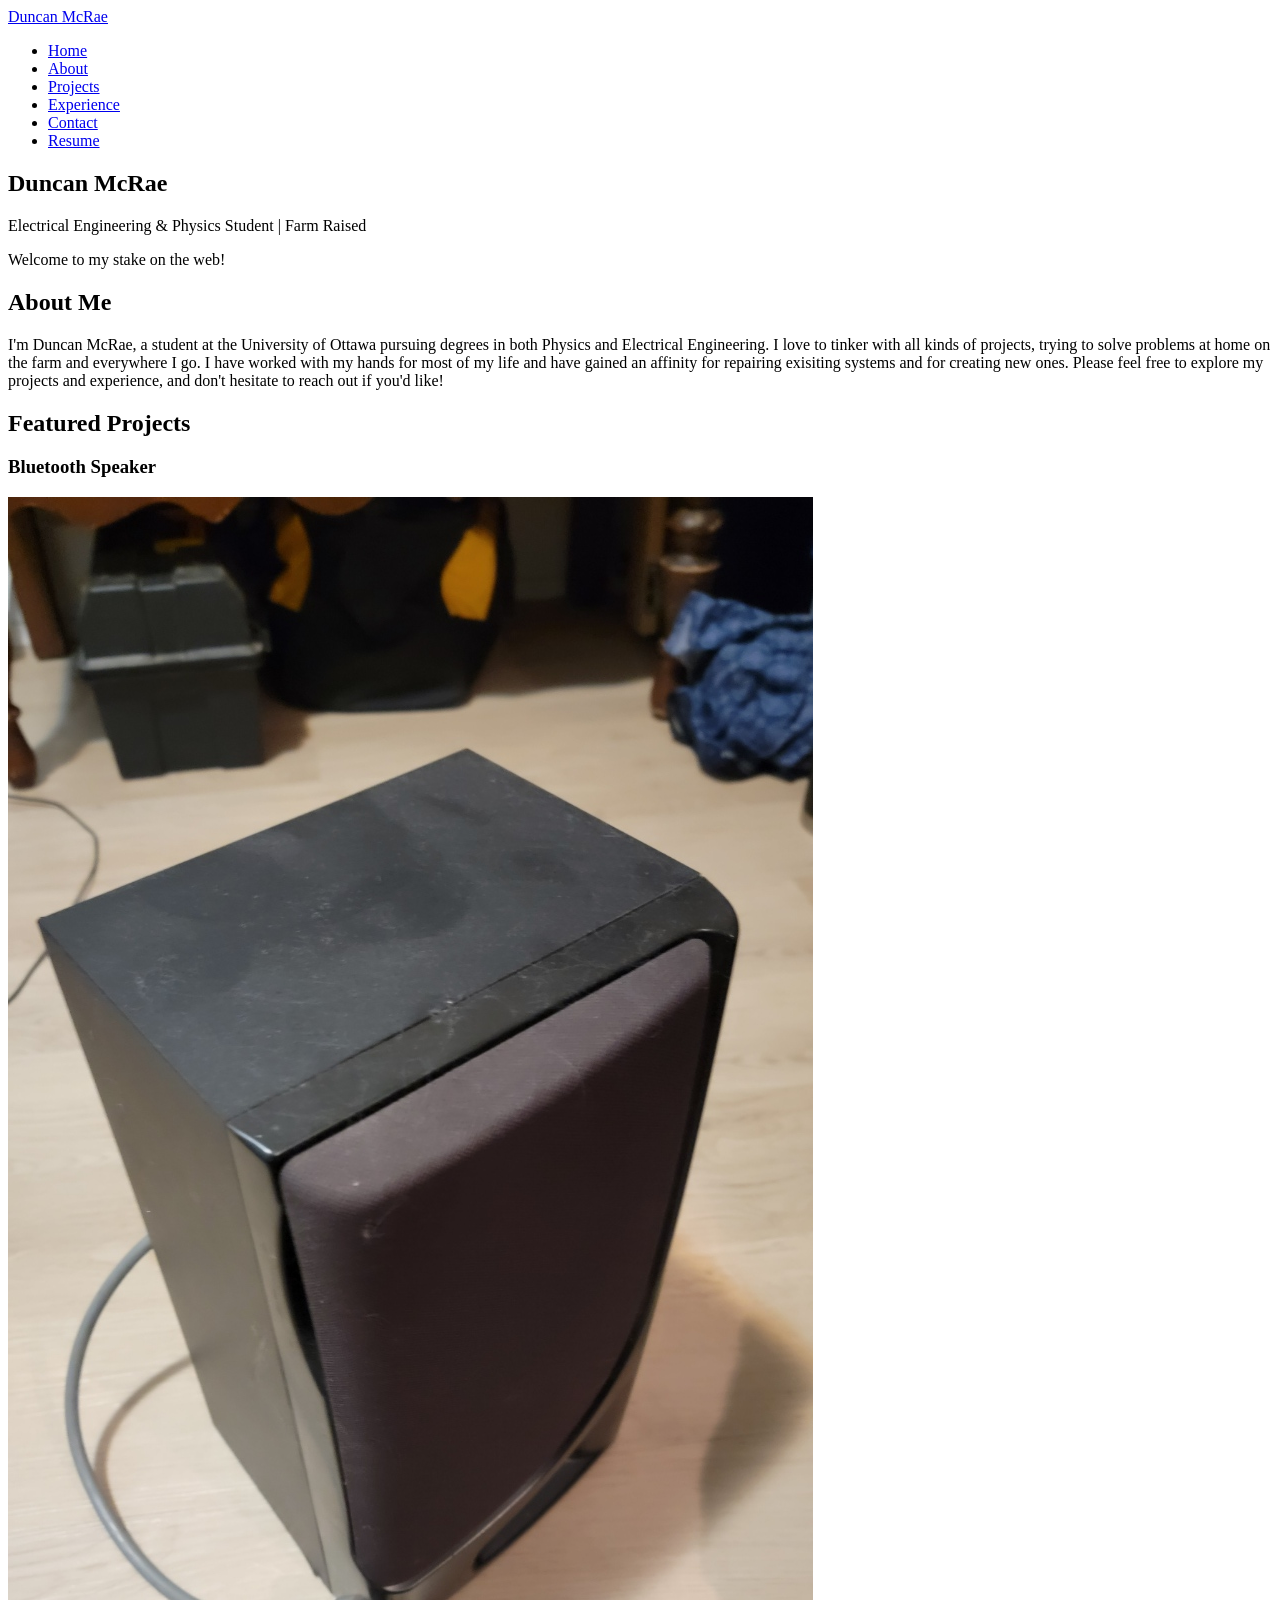
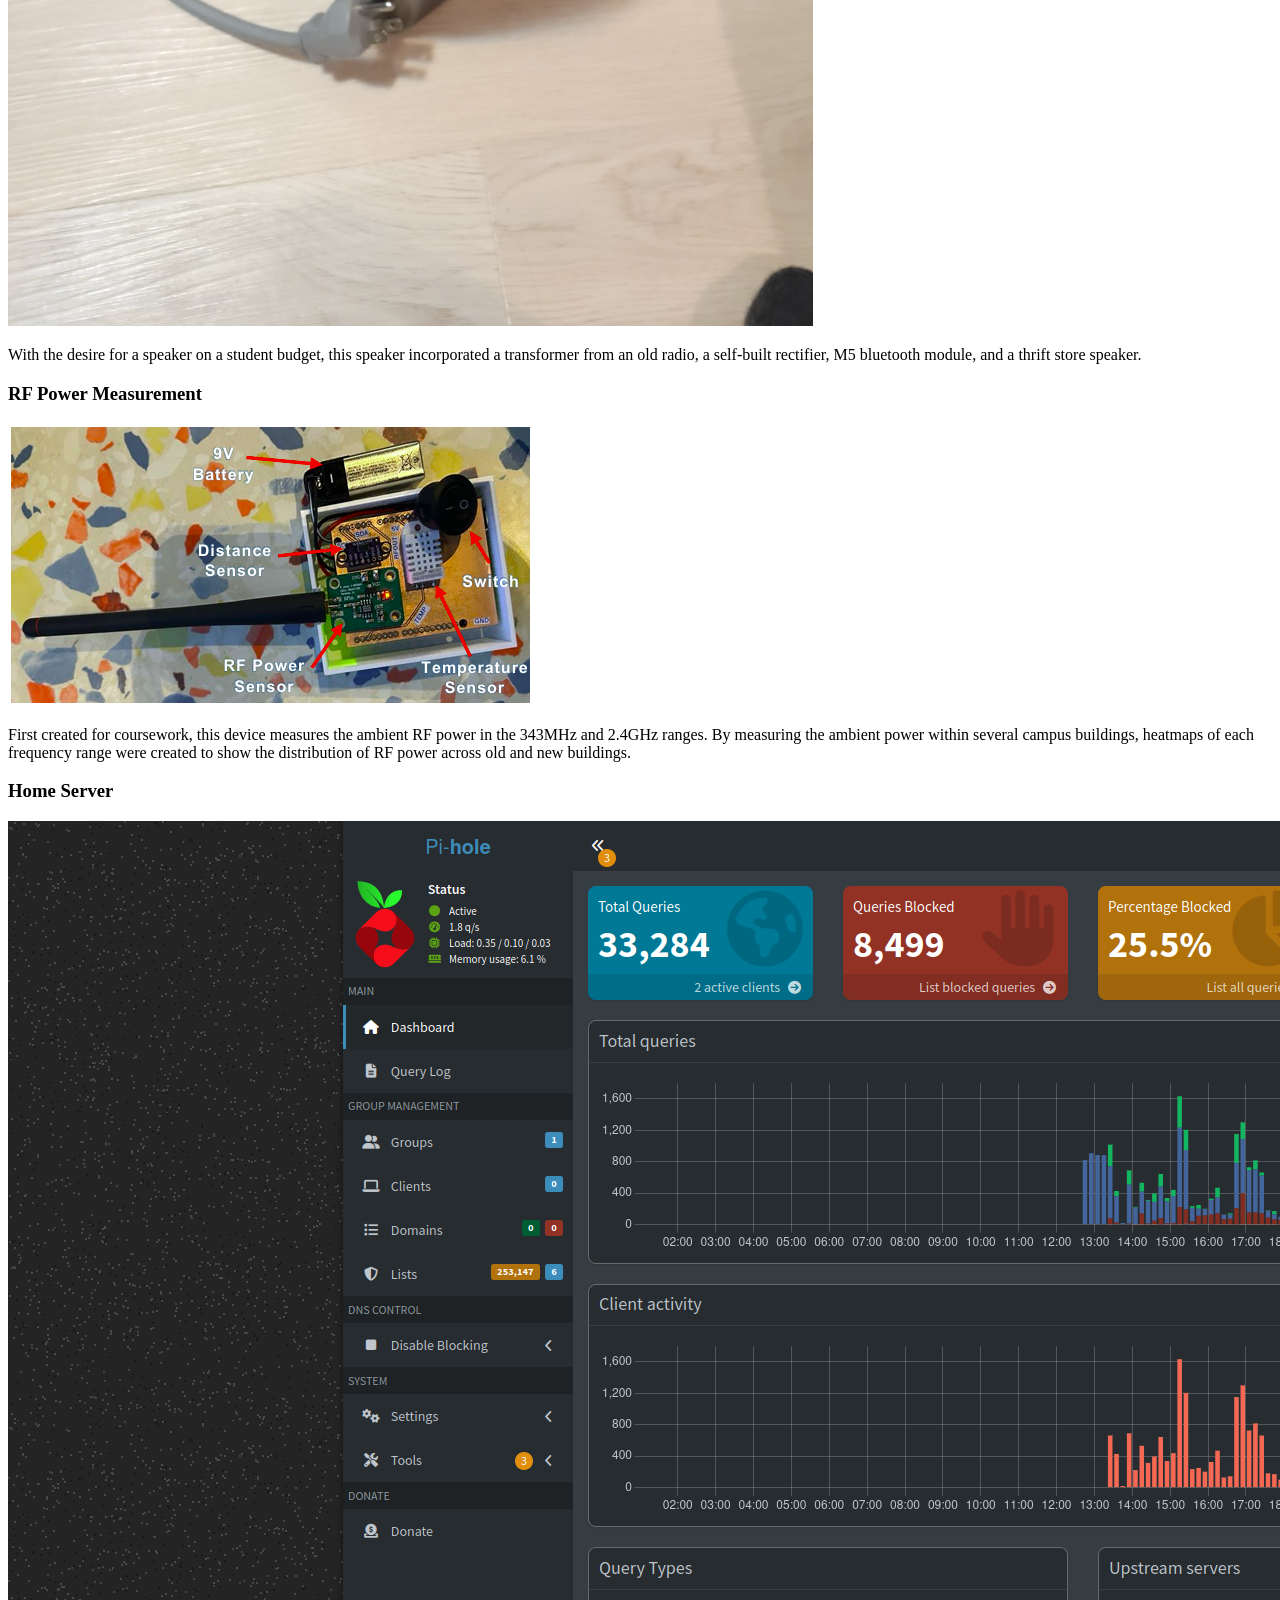
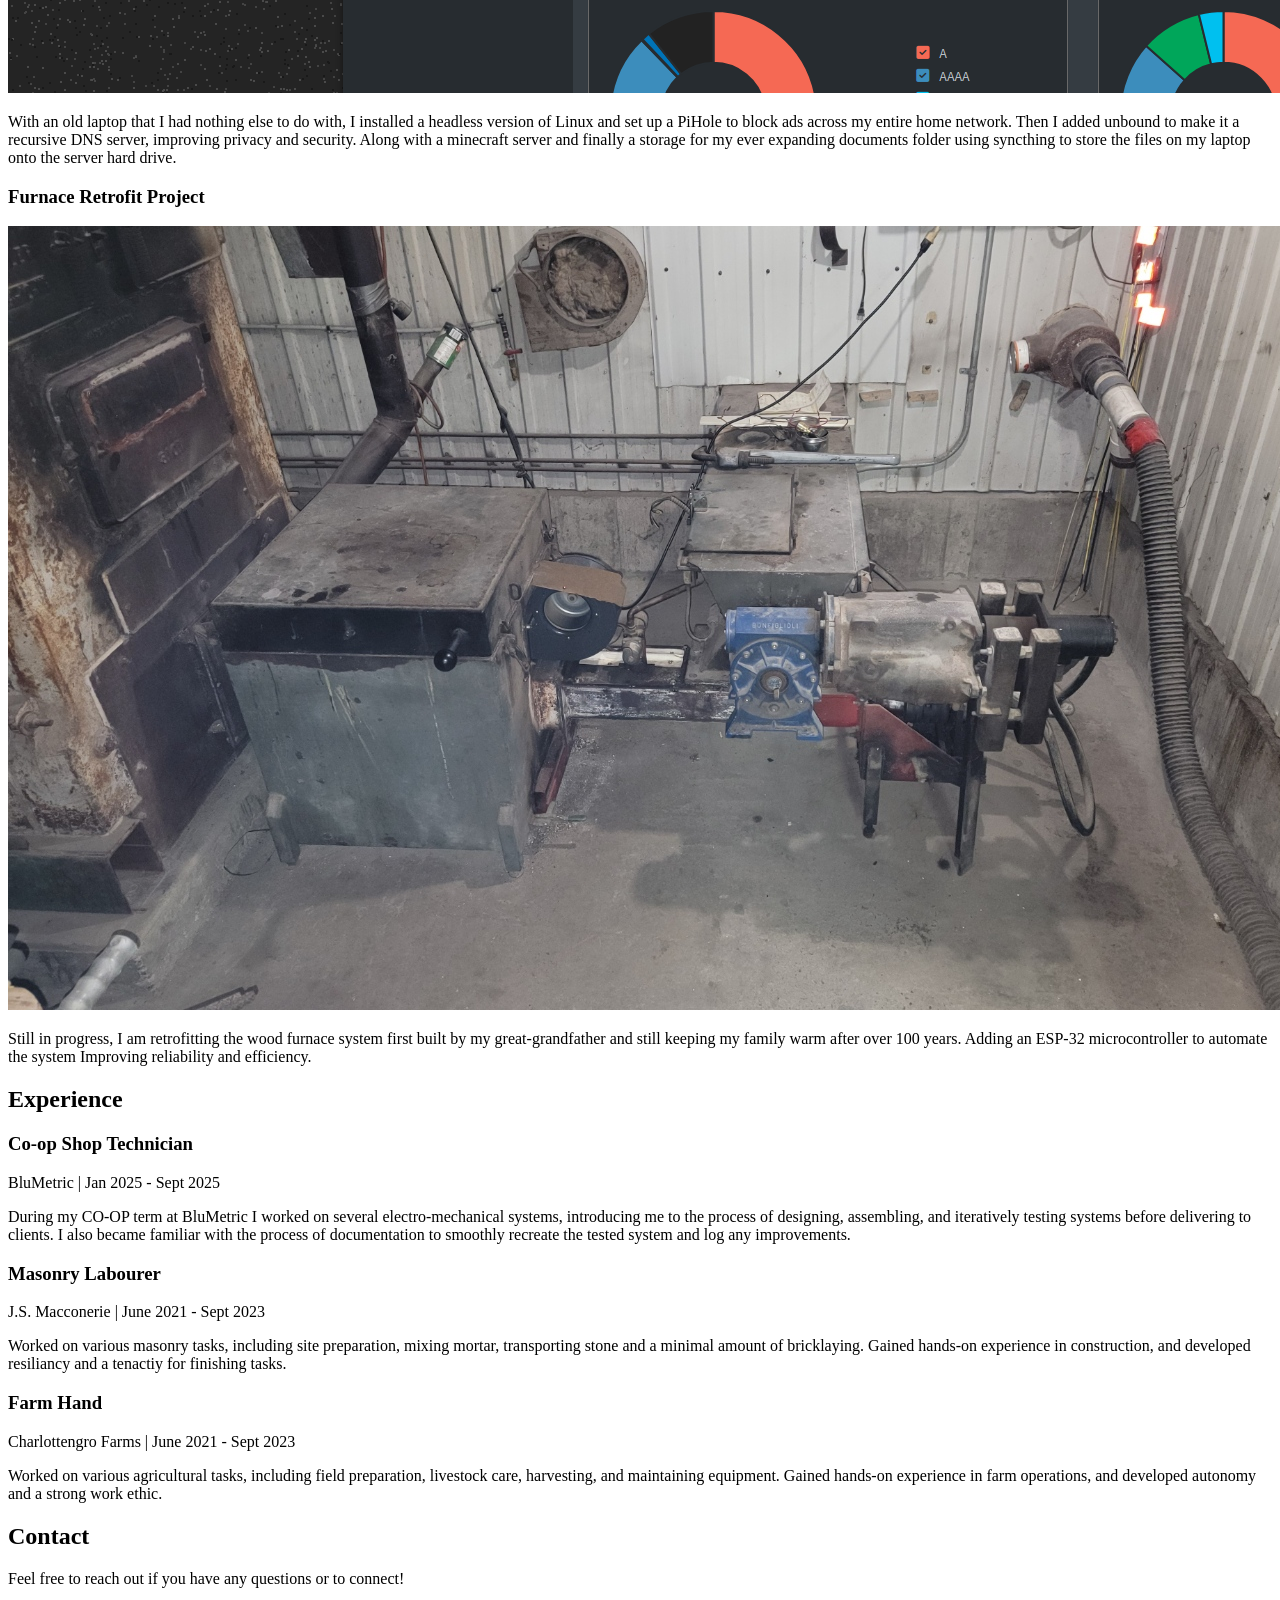
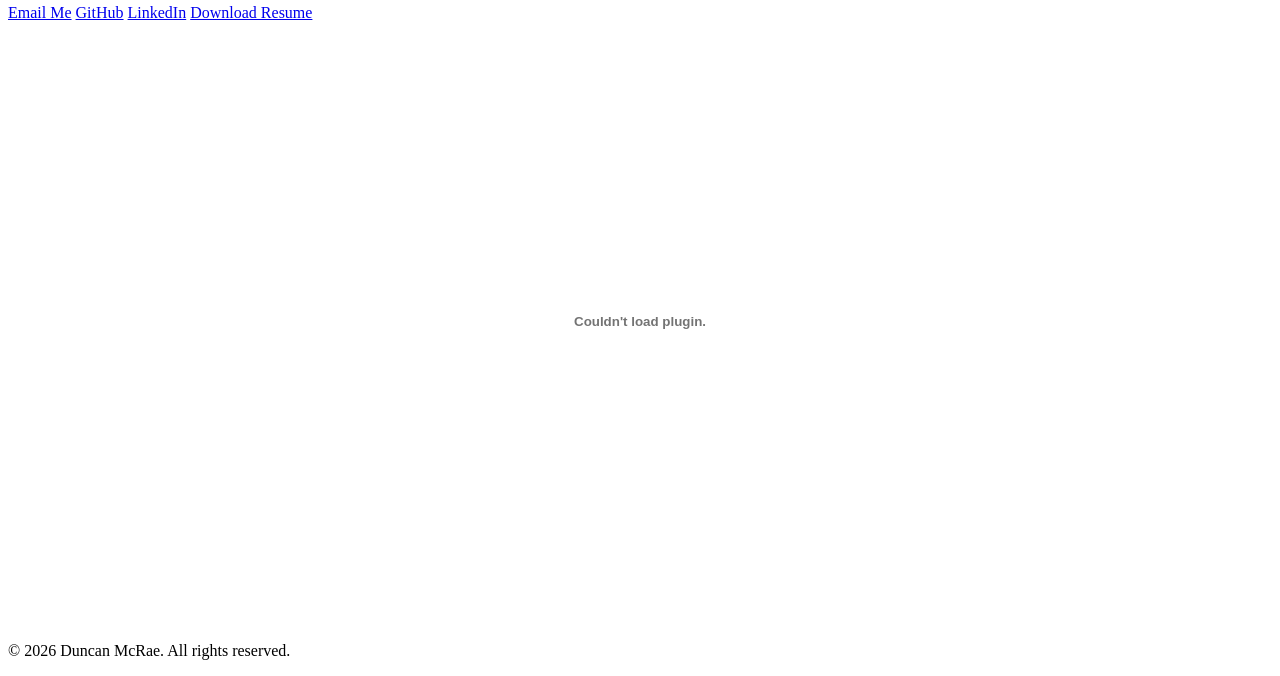
==== index.html @ 72a42e4f "moved index.html" ====
<!DOCTYPE html>
<html lang="en">
<head>
    <meta charset="UTF-8">
    <meta name="viewport" content="width=device-width, initial-scale=1.0">
    <meta name="description" content="Duncan McRae's personal website, come check it out!">
    <meta name="author" content="Duncan McRae">
    <meta name="keywords" content="portfolio, engineer, projects, experience">
    
    <title>Duncan McRae's Claim</title>
    <link rel="stylesheet" href="styles/style.css">
    <link rel="icon" href="/public/images/icon.png">
</head>
<body>
    <!-- Navigation Header -->
    <header>
        <nav class="navbar">
            <div class="nav-container">
                <a href="#home" class="nav-logo">Duncan McRae</a>
                <ul class="nav-menu">
                    <li><a href="#home" class="nav-link">Home</a></li>
                    <li><a href="#about" class="nav-link">About</a></li>
                    <li><a href="#projects" class="nav-link">Projects</a></li>
                    <li><a href="#experience" class="nav-link">Experience</a></li>
                    <li><a href="#contact" class="nav-link">Contact</a></li>
                    <li><a href="#resume" class="nav-link">Resume</a></li>
                </ul>
            </div>
        </nav>
    </header>

    <!-- Main Content -->
    <main>
        <!-- Hero Image -->
        <section class="hero"></section>

        <!-- Hero Text -->
        <section id="home" class="hero-text">
            <div class="container">
                <h1>Duncan McRae</h1>
                <p class="tagline">Electrical Engineering & Physics Student | Farm Raised</p>
                <p class="subtitle">Welcome to my stake on the web!</p>
            </div>
        </section>

        <!-- About Section -->
        <section id="about" class="about">
            <div class="container">
                <h2>About Me</h2>
                <p>
                    I'm Duncan McRae, a student at the University of Ottawa
                    pursuing degrees in both Physics and Electrical Engineering. I love to tinker with all kinds
                    of projects, trying to solve problems at home on the farm and everywhere I go. I have worked 
                    with my hands for most of my life and have gained an affinity for repairing exisiting systems
                    and for creating new ones. Please feel free to explore my projects and experience, and don't
                    hesitate to reach out if you'd like!
                </p>
            </div>
        </section>

        <!-- Projects Section -->
        <section id="projects" class="projects">
            <div class="container">
                <h2>Featured Projects</h2>
                <div class="projects-grid">
                    <article class="project-card">
                        <h3>Bluetooth Speaker</h3>
                        <img src="/public/images/Speaker1.jpg" alt="Speaker design engineering">
                        <p>
                            With the desire for a speaker on a student budget, this speaker incorporated a
                            transformer from an old radio, a self-built rectifier, M5 bluetooth module,
                            and a thrift store speaker.
                        </p>
                    </article>

                    <article class="project-card">
                        <h3>RF Power Measurement</h3>
                        <img src="/public/images/RF_Project.png" alt="RF engineering project">
                        <p>First created for coursework, this device measures the ambient RF
                            power in the 343MHz and 2.4GHz ranges. By measuring the ambient power within
                            several campus buildings, heatmaps of each frequency range were created to
                            show the distribution of RF power across old and new buildings.
                        </p>
                    </article>

                    <article class="project-card">
                        <h3>Home Server</h3>
                        <img src="/public/images/Pihole.png" alt="Home network">
                        <p>
                            With an old laptop that I had nothing else to do with, I installed a headless
                            version of Linux and set up a PiHole to block ads across my entire home network.
                            Then I added unbound to make it a recursive DNS server, improving privacy and security.
                            Along with a minecraft server and finally a storage for my ever expanding documents folder using
                            syncthing to store the files on my laptop onto the server hard drive.
                        </p>
                    </article>

                    <article class="project-card">
                        <h3>Furnace Retrofit Project</h3>
                        <img src="/public/images/Furnace_Retrofit.jpg" alt="Furnace Retrofit project">
                        <p>Still in progress, I am retrofitting the wood furnace system first built by my great-grandfather and still
                           keeping my family warm after over 100 years. Adding an ESP-32 microcontroller to automate the system
                           Improving reliability and efficiency.
                        </p>
                    </article>
                </div>
            </div>
        </section>

        <!-- Experience Section -->
        <section id="experience" class="experience">
            <div class="container">
                <h2>Experience</h2>
                <div class="timeline">
                    <article class="experience-item">
                        <h3>Co-op Shop Technician</h3>
                        <p class="company">BluMetric | Jan 2025 - Sept 2025</p>
                        <p>
                            During my CO-OP term at BluMetric I worked on several
                            electro-mechanical systems, introducing me to the process of 
                            designing, assembling, and iteratively testing systems before
                            delivering to clients. I also became familiar with the process of 
                            documentation to smoothly recreate the tested system and log any improvements.
                        </p>
                    </article>

                    <article class="experience-item">
                        <h3>Masonry Labourer</h3>
                        <p class="company">J.S. Macconerie | June 2021 - Sept 2023</p>
                        <p>
                            Worked on various masonry tasks, including site preparation, mixing
                            mortar, transporting stone and a minimal amount of bricklaying. 
                            Gained hands-on experience in construction, and developed resiliancy and
                            a tenactiy for finishing tasks.
                        </p>
                    </article>

                    <article class="experience-item">
                        <h3>Farm Hand</h3>
                        <p class="company">Charlottengro Farms | June 2021 - Sept 2023</p>
                        <p>
                            Worked on various agricultural tasks, including field preparation, livestock care, harvesting, and maintaining equipment.
                            Gained hands-on experience in farm operations, and developed autonomy and a strong work ethic.
                    </article>
                </div>
            </div>
        </section>

        <!-- Contact Section -->
        <section id="contact" class="contact">
            <div class="container">
                <h2>Contact</h2>
                <p>Feel free to reach out if you have any questions or to connect!</p>
                <div class="contact-links">
                    <a href="mailto:duncan.mcrae180@gmail.com" class="contact-btn">Email Me</a>
                    <a href="https://github.com/DuncanMcRae18" target="_blank" class="contact-btn">GitHub</a>
                    <a href="https://www.linkedin.com/in/duncan-mcrae-620979288" target="_blank" class="contact-btn">LinkedIn</a>
                    <a href="/public/documents/Duncan McRae Resume.pdf" download class="contact-btn">Download Resume</a>
                </div>
            </div>
        </section>
    </main>

    <section id="resume" class="resume">
        <embed src="/public/documents/Duncan McRae Resume.pdf" type="application/pdf" width="100%" height="600px" />
    </section>

    <!-- Footer -->
    <footer>
        <div class="container">
            <p>&copy; 2026 Duncan McRae. All rights reserved.</p>
        </div>
    </footer>

    <!-- JavaScript -->
    <script src="scripts/index.js"></script>
</body>
</html>
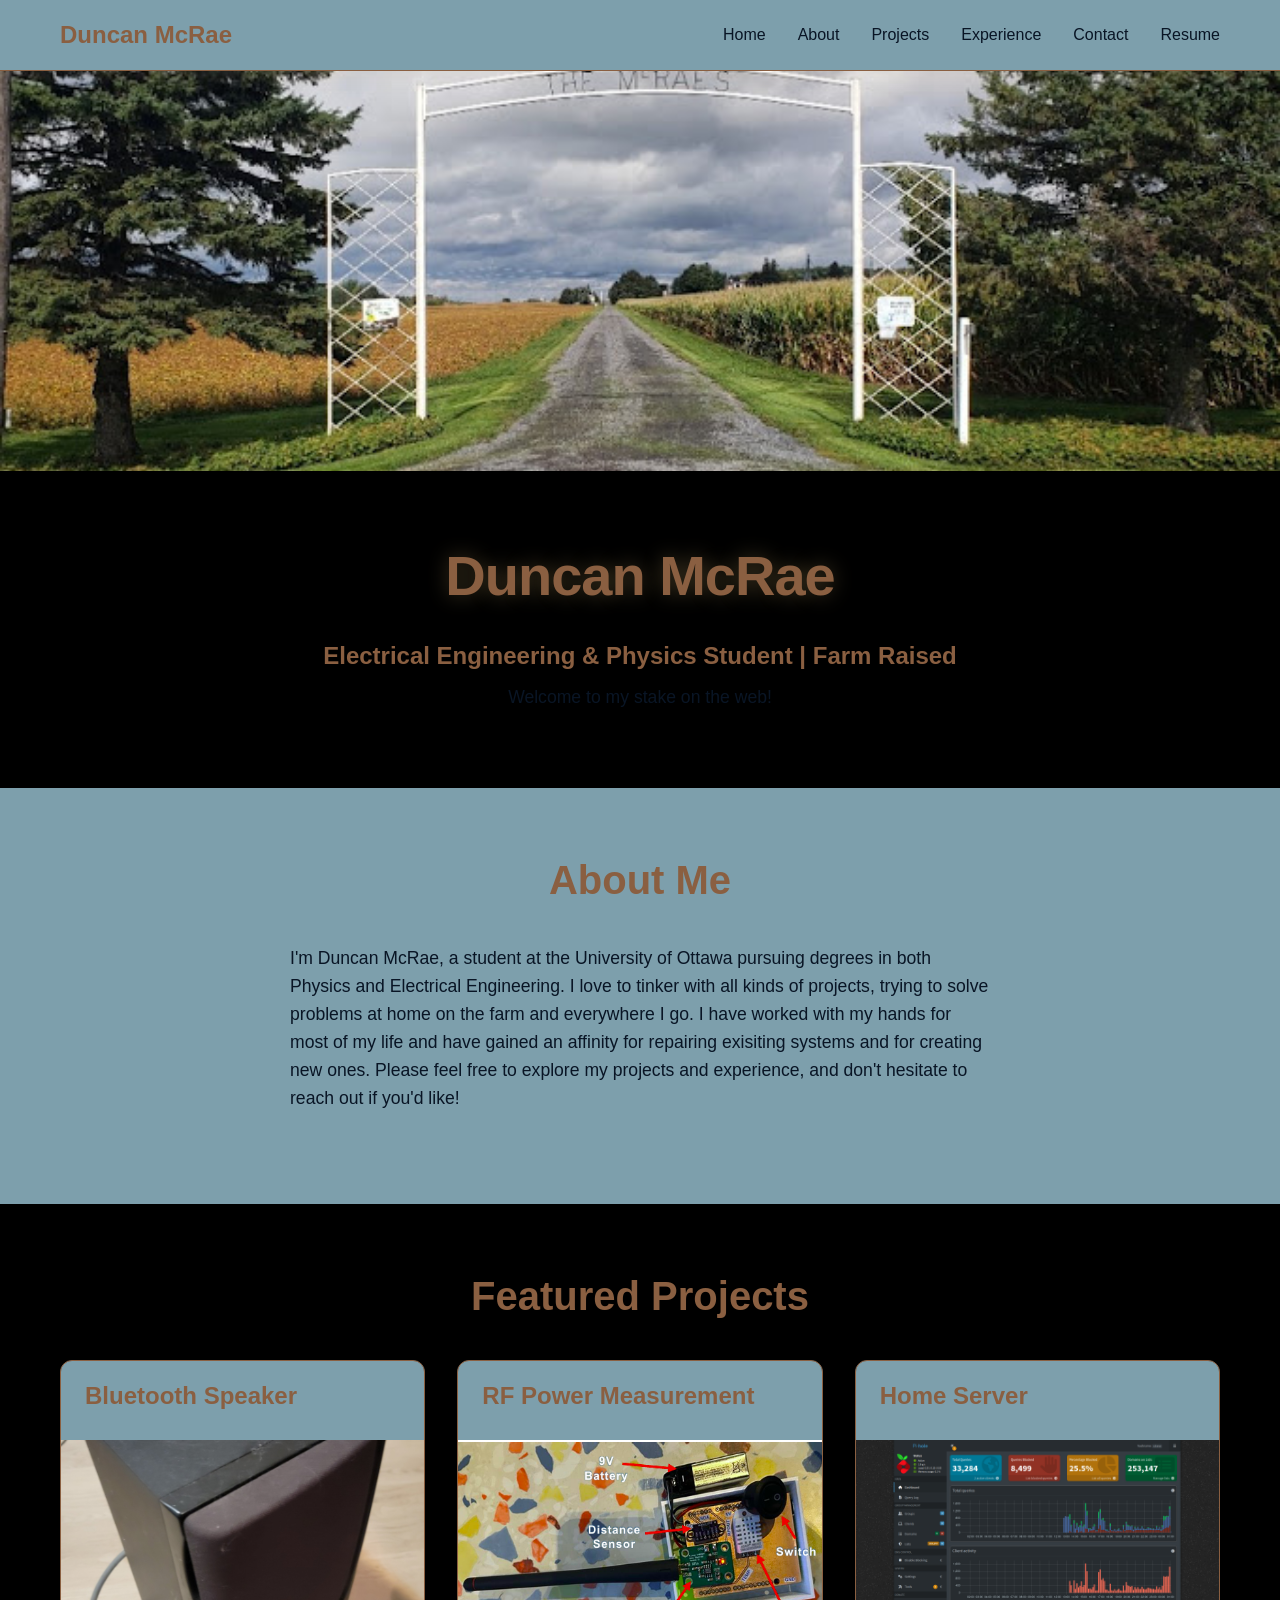
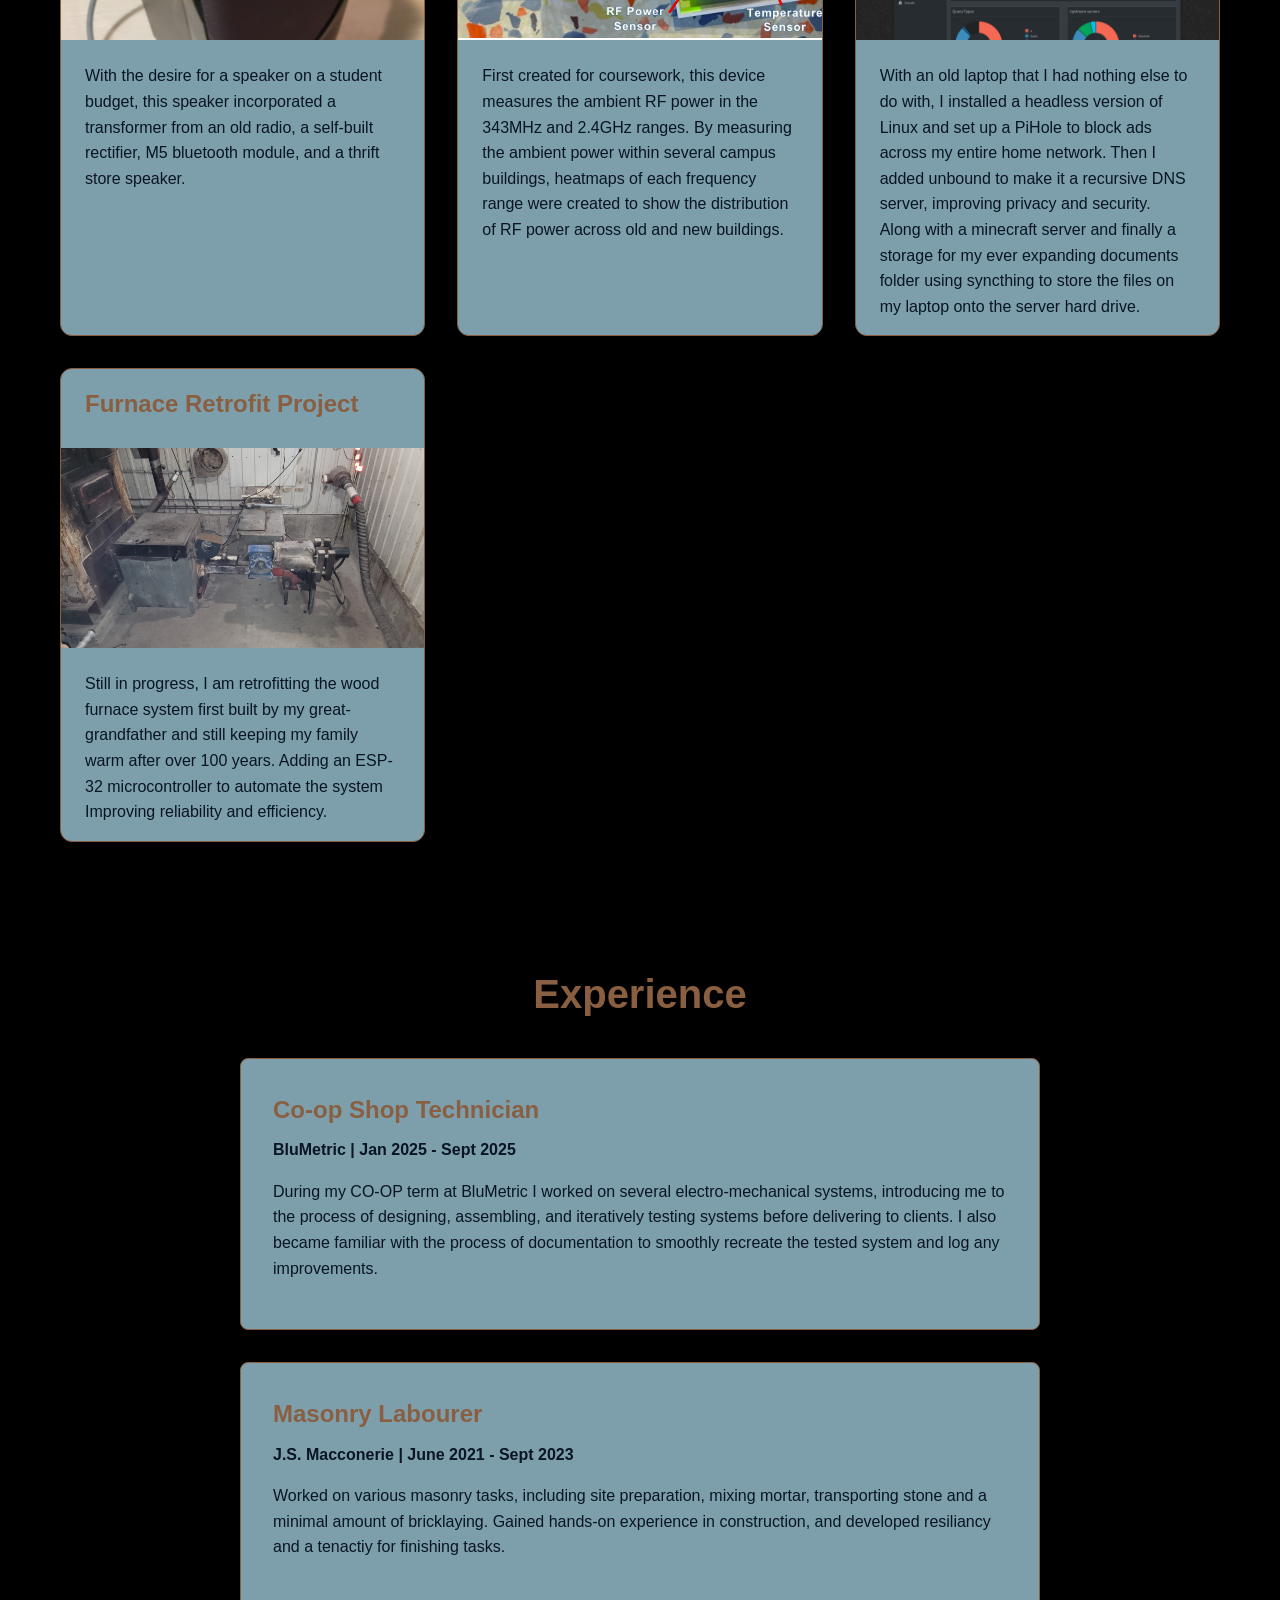
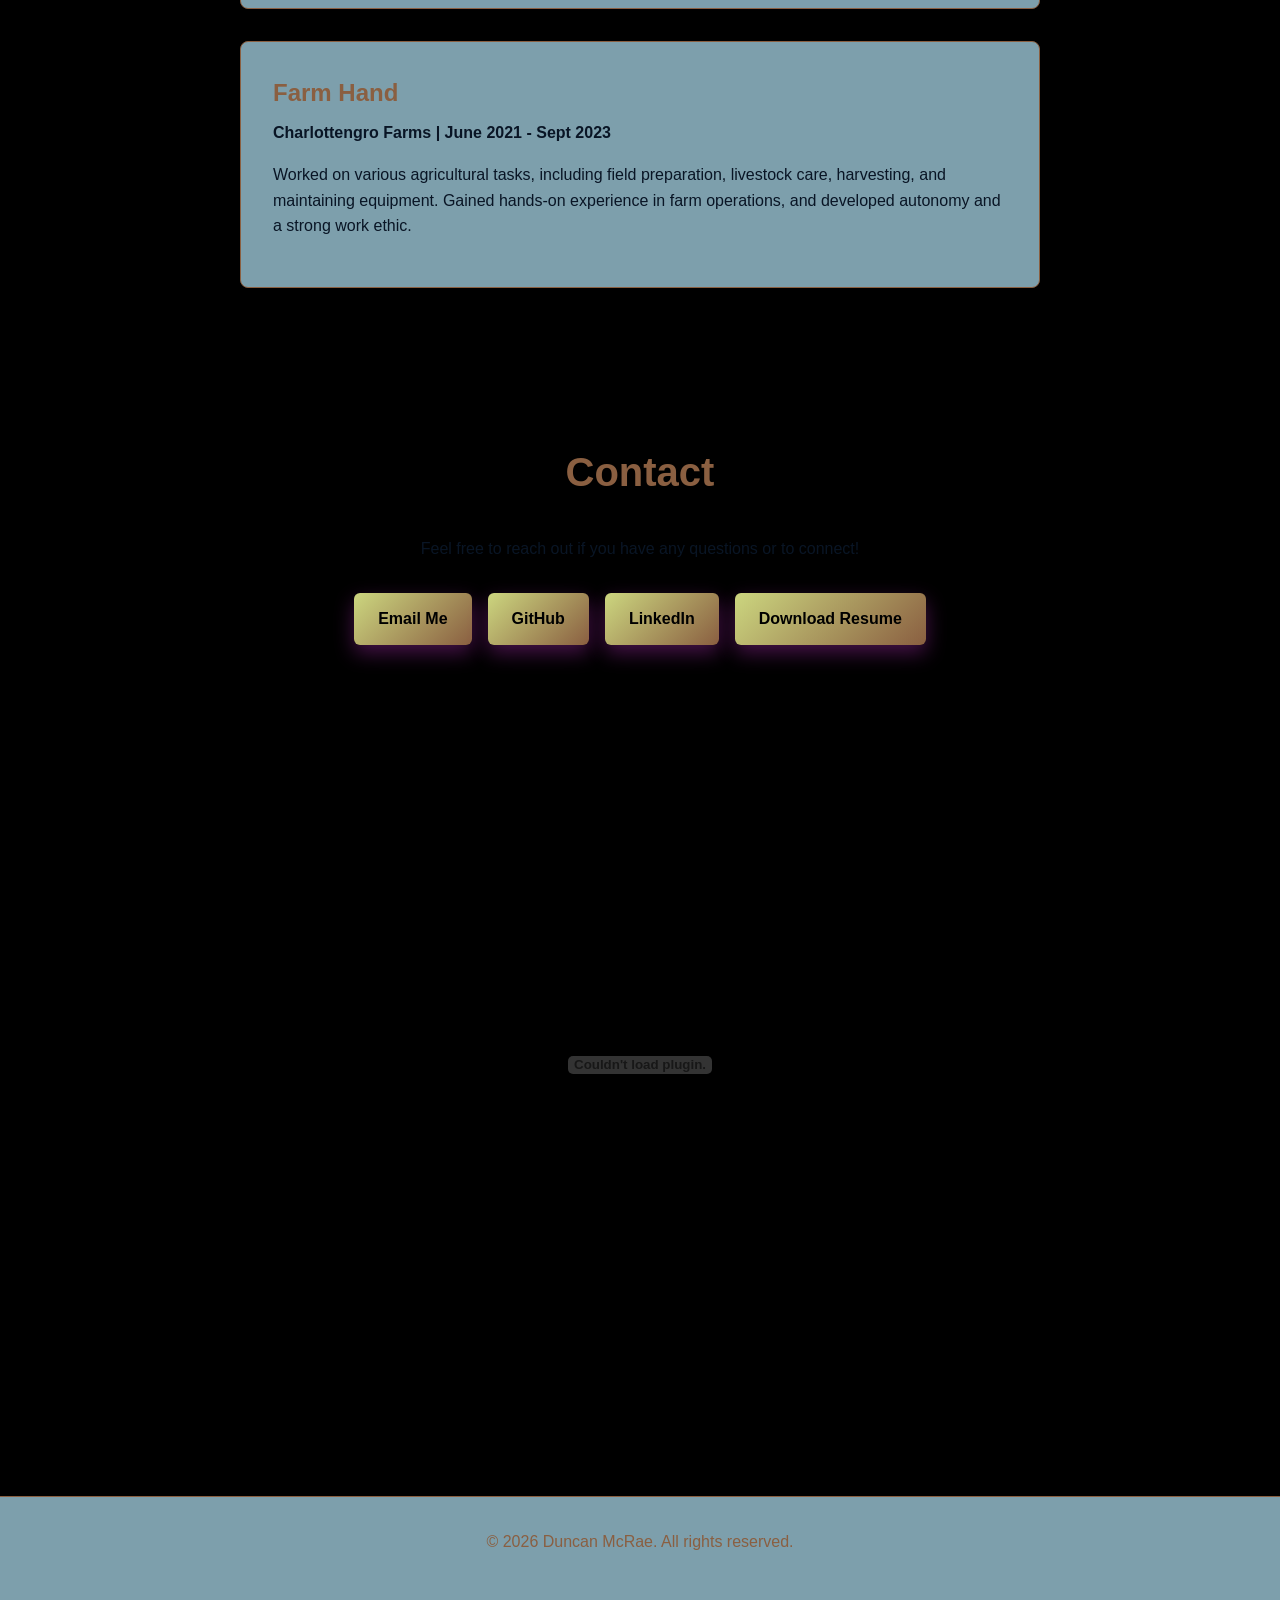
==== commit 2345b40e: "path fix" ====
--- a/index.html
+++ b/index.html
@@ -8,7 +8,7 @@
     <meta name="keywords" content="portfolio, engineer, projects, experience">
     
     <title>Duncan McRae's Claim</title>
-    <link rel="stylesheet" href="styles/style.css">
+    <link rel="stylesheet" href="src/styles/style.css">
     <link rel="icon" href="/public/images/icon.png">
 </head>
 <body>
@@ -173,6 +173,6 @@
     </footer>
 
     <!-- JavaScript -->
-    <script src="scripts/index.js"></script>
+    <script src="src/scripts/index.js"></script>
 </body>
 </html>
--- a/src/styles/style.css
+++ b/src/styles/style.css
@@ -0,0 +1,388 @@
+:root {
+    --a: #8A5F41;
+    --b: #000000;
+    --c: #7d9fac;
+    --accent: #CCD67F;
+    --border: #F3E4C9;
+    --text: #091525;
+    --transition: 0.3s ease;
+    --font-main: 'Segoe UI', Tahoma, Geneva, Verdana, sans-serif;
+}
+
+* {
+    margin: 0;
+    padding: 0;
+    box-sizing: border-box;
+}
+
+html {
+    scroll-behavior: smooth;
+}
+
+body {
+    font-family: var(--font-main);
+    color: var(--text);
+    background-color: var(--b);
+    line-height: 1.6;
+}
+
+.container {
+    max-width: 1200px;
+    margin: 0 auto;
+    padding: 0 20px;
+}
+
+main {
+    min-height: 100vh;
+}
+
+section {
+    padding: 60px 0;
+}
+
+header {
+    background-color: var(--c);
+    box-shadow: 0 4px 20px rgba(221, 188, 117, 0.1);
+    position: sticky;
+    top: 0;
+    z-index: 100;
+    border-bottom: 1px solid var(--a);
+}
+
+.navbar {
+    padding: 1rem 0;
+}
+
+.nav-container {
+    max-width: 1200px;
+    margin: 0 auto;
+    padding: 0 20px;
+    display: flex;
+    justify-content: space-between;
+    align-items: center;
+}
+
+.nav-logo {
+    font-size: 1.5rem;
+    font-weight: bold;
+    color: var(--a);
+    text-decoration: none;
+}
+
+.nav-menu {
+    display: flex;
+    list-style: none;
+    gap: 2rem;
+}
+
+.nav-link {
+    text-decoration: none;
+    color: var(--text);
+    transition: color var(--transition);
+}
+
+.nav-link:hover {
+    color: var(--a);
+}
+
+.nav-link.active {
+    color: var(--a);
+    font-weight: bold;
+    border-bottom: 2px solid var(--a);
+}
+
+.hero {
+    background: url('/public/images/mcrae gate.jpg') no-repeat center center/cover;
+    height: 400px;
+    position: relative;
+}
+
+.hero-text {
+    background-color: var(--b);
+    padding: 60px 0;
+    text-align: center;
+    position: relative;
+}
+
+.hero-text .container {
+    position: relative;
+    z-index: 1;
+}
+
+.hero-text h1 {
+    font-size: 3.5rem;
+    margin-bottom: 1rem;
+    color: var(--a);
+    text-shadow: 0 0 20px rgba(221, 188, 117, 0.3);
+    font-weight: 800;
+    letter-spacing: -1px;
+}
+
+.tagline {
+    font-size: 1.5rem;
+    color: var(--a);
+    margin-bottom: 0.5rem;
+    font-weight: 600;
+}
+
+.subtitle {
+    font-size: 1.1rem;
+    color: var(--text);
+}
+
+h2 {
+    font-size: 2.5rem;
+    margin-bottom: 2rem;
+    text-align: center;
+    color: var(--a);
+    font-weight: 700;
+}
+
+h3 {
+    font-size: 1.5rem;
+    margin-bottom: 0.5rem;
+    color: var(--a);
+}
+
+p {
+    margin-bottom: 1rem;
+}
+
+.about {
+    background-color: var(--c);
+}
+
+.about p {
+    max-width: 700px;
+    margin: 0 auto 2rem;
+    font-size: 1.1rem;
+    color: var(--text);
+}
+
+.skills {
+    background-color: var(--b);
+    padding: 2rem;
+    border-radius: 12px;
+    max-width: 600px;
+    margin: 0 auto;
+    box-shadow: 0 8px 32px rgba(221, 188, 117, 0.1), inset 0 1px 1px rgba(221, 188, 117, 0.05);
+    border: 1px solid var(--a);
+}
+
+.skills h3 {
+    text-align: center;
+    margin-bottom: 1.5rem;
+}
+
+.skill-list {
+    list-style: none;
+    display: grid;
+    grid-template-columns: repeat(auto-fit, minmax(150px, 1fr));
+    gap: 1rem;
+}
+
+.skill-list li {
+    background: linear-gradient(135deg, rgba(231, 58, 237, 0.1), rgba(93, 130, 179, 0.1));
+    color: var(--a);
+    padding: 0.8rem;
+    border-radius: 6px;
+    text-align: center;
+    transition: transform var(--transition), box-shadow var(--transition), background var(--transition);
+    border: 1px solid var(--a);
+    font-weight: 600;
+}
+
+.skill-list li:hover {
+    transform: translateY(-8px);
+    background: linear-gradient(135deg, rgba(231, 58, 237, 0.2), rgba(93, 130, 179, 0.2));
+    box-shadow: 0 12px 20px rgba(221, 188, 117, 0.2);
+}
+
+.projects-grid {
+    display: grid;
+    grid-template-columns: repeat(auto-fit, minmax(300px, 1fr));
+    gap: 2rem;
+    margin-top: 2rem;
+}
+
+.project-card {
+    background-color: var(--c);
+    border: 1px solid var(--a);
+    border-radius: 12px;
+    overflow: hidden;
+    box-shadow: 0 8px 24px rgba(0, 0, 0, 0.3);
+    transition: transform var(--transition), box-shadow var(--transition), border var(--transition);
+}
+
+.project-card:hover {
+    transform: translateY(-8px);
+    box-shadow: 0 16px 40px rgba(221, 188, 117, 0.2);
+    border-color: var(--accent);
+}
+
+.project-card img {
+    width: 100%;
+    height: 200px;
+    object-fit: cover;
+}
+
+.project-card h3,
+.project-card p {
+    padding: 1rem 1.5rem;
+    color: var(--text);
+}
+
+.project-card h3 {
+    color: var(--a);
+}
+
+.project-card p:last-of-type {
+    padding-bottom: 0;
+}
+
+.btn {
+    display: inline-block;
+    background: linear-gradient(135deg, var(--accent), var(--a));
+    color: var(--b);
+    padding: 0.8rem 1.5rem;
+    border: none;
+    border-radius: 6px;
+    text-decoration: none;
+    cursor: pointer;
+    transition: transform var(--transition), box-shadow var(--transition);
+    margin: 1rem 1.5rem;
+    font-weight: 600;
+    box-shadow: 0 8px 20px rgba(231, 58, 237, 0.3);
+}
+
+.btn:hover {
+    transform: translateY(-3px);
+    box-shadow: 0 12px 28px rgba(231, 58, 237, 0.5);
+}
+
+.experience {
+    background-color: var(--b);
+}
+
+.timeline {
+    max-width: 800px;
+    margin: 0 auto;
+}
+
+.experience-item {
+    background-color: var(--c);
+    padding: 2rem;
+    margin-bottom: 2rem;
+    border-left: 4px solid var(--a);
+    border-radius: 8px;
+    box-shadow: 0 8px 24px rgba(0, 0, 0, 0.3);
+    border: 1px solid var(--a);
+}
+
+.company {
+    color: var(--a);
+    font-weight: bold;
+    margin-bottom: 1rem;
+}
+
+.experience-item p {
+    color: var(--text);
+}
+
+.contact {
+    text-align: center;
+}
+
+.contact-links {
+    display: flex;
+    flex-wrap: wrap;
+    justify-content: center;
+    gap: 1rem;
+    margin-top: 2rem;
+}
+
+.contact-btn {
+    display: inline-block;
+    background: linear-gradient(135deg, var(--accent), var(--a));
+    color: var(--b);
+    padding: 0.8rem 1.5rem;
+    border-radius: 6px;
+    text-decoration: none;
+    transition: transform var(--transition), box-shadow var(--transition);
+    font-weight: 600;
+    box-shadow: 0 8px 20px rgba(231, 58, 237, 0.3);
+}
+
+.contact-btn:hover {
+    transform: translateY(-4px);
+    box-shadow: 0 12px 28px rgba(231, 58, 237, 0.5);
+}
+
+footer {
+    background-color: var(--c);
+    color: var(--a);
+    text-align: center;
+    padding: 2rem 0;
+    margin-top: 4rem;
+    border-top: 1px solid var(--a);
+}
+
+@media (max-width: 768px) {
+    .nav-menu {
+        flex-direction: column;
+        gap: 1rem;
+    }
+
+    .hero h1 {
+        font-size: 2.5rem;
+    }
+
+    .tagline {
+        font-size: 1.2rem;
+    }
+
+    h2 {
+        font-size: 2rem;
+    }
+
+    .projects-grid {
+        grid-template-columns: 1fr;
+    }
+
+    .contact-links {
+        flex-direction: column;
+    }
+
+    .contact-btn {
+        width: 100%;
+    }
+}
+
+@media (max-width: 480px) {
+    .nav-container {
+        flex-direction: column;
+        gap: 1rem;
+    }
+
+    .nav-menu {
+        flex-direction: row;
+        gap: 0.5rem;
+        font-size: 0.9rem;
+    }
+
+    .hero h1 {
+        font-size: 2rem;
+    }
+
+    h2 {
+        font-size: 1.5rem;
+    }
+
+    section {
+        padding: 40px 0;
+    }
+
+    .skill-list {
+        grid-template-columns: repeat(2, 1fr);
+    }
+}
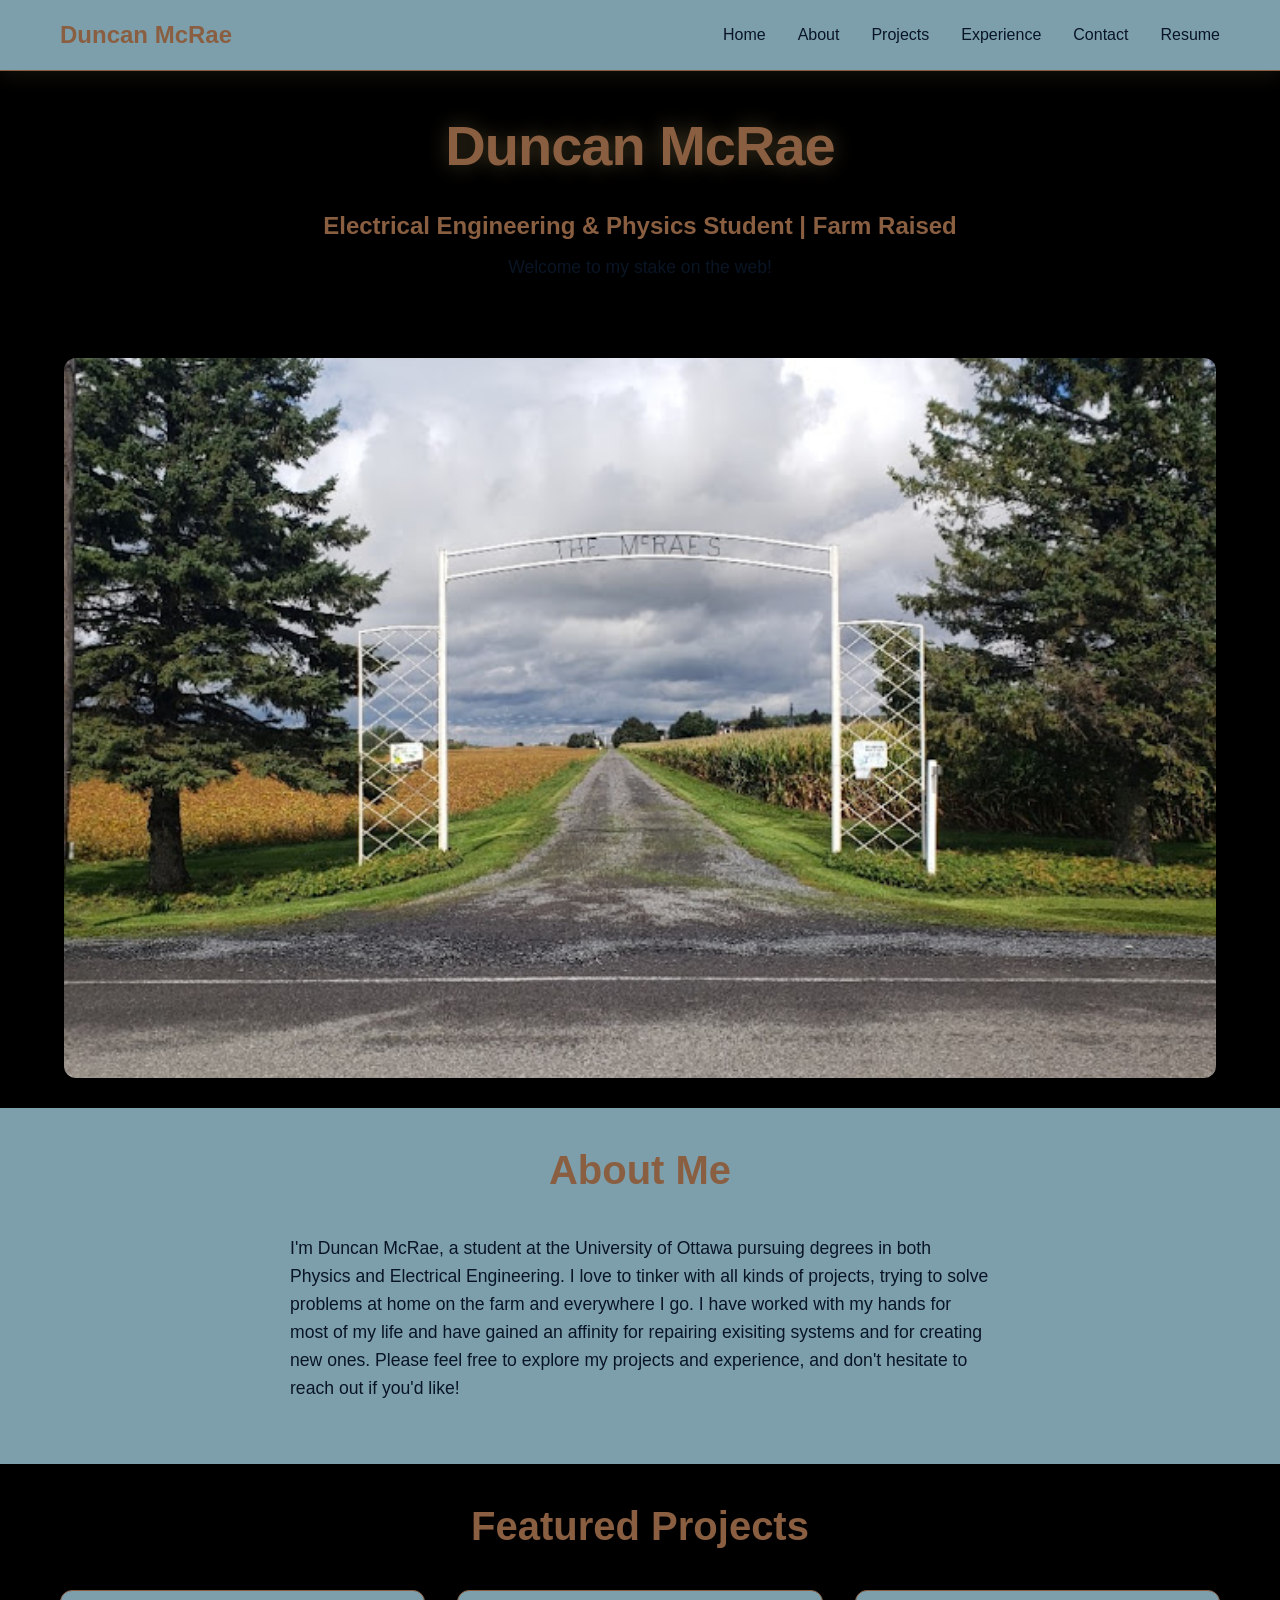
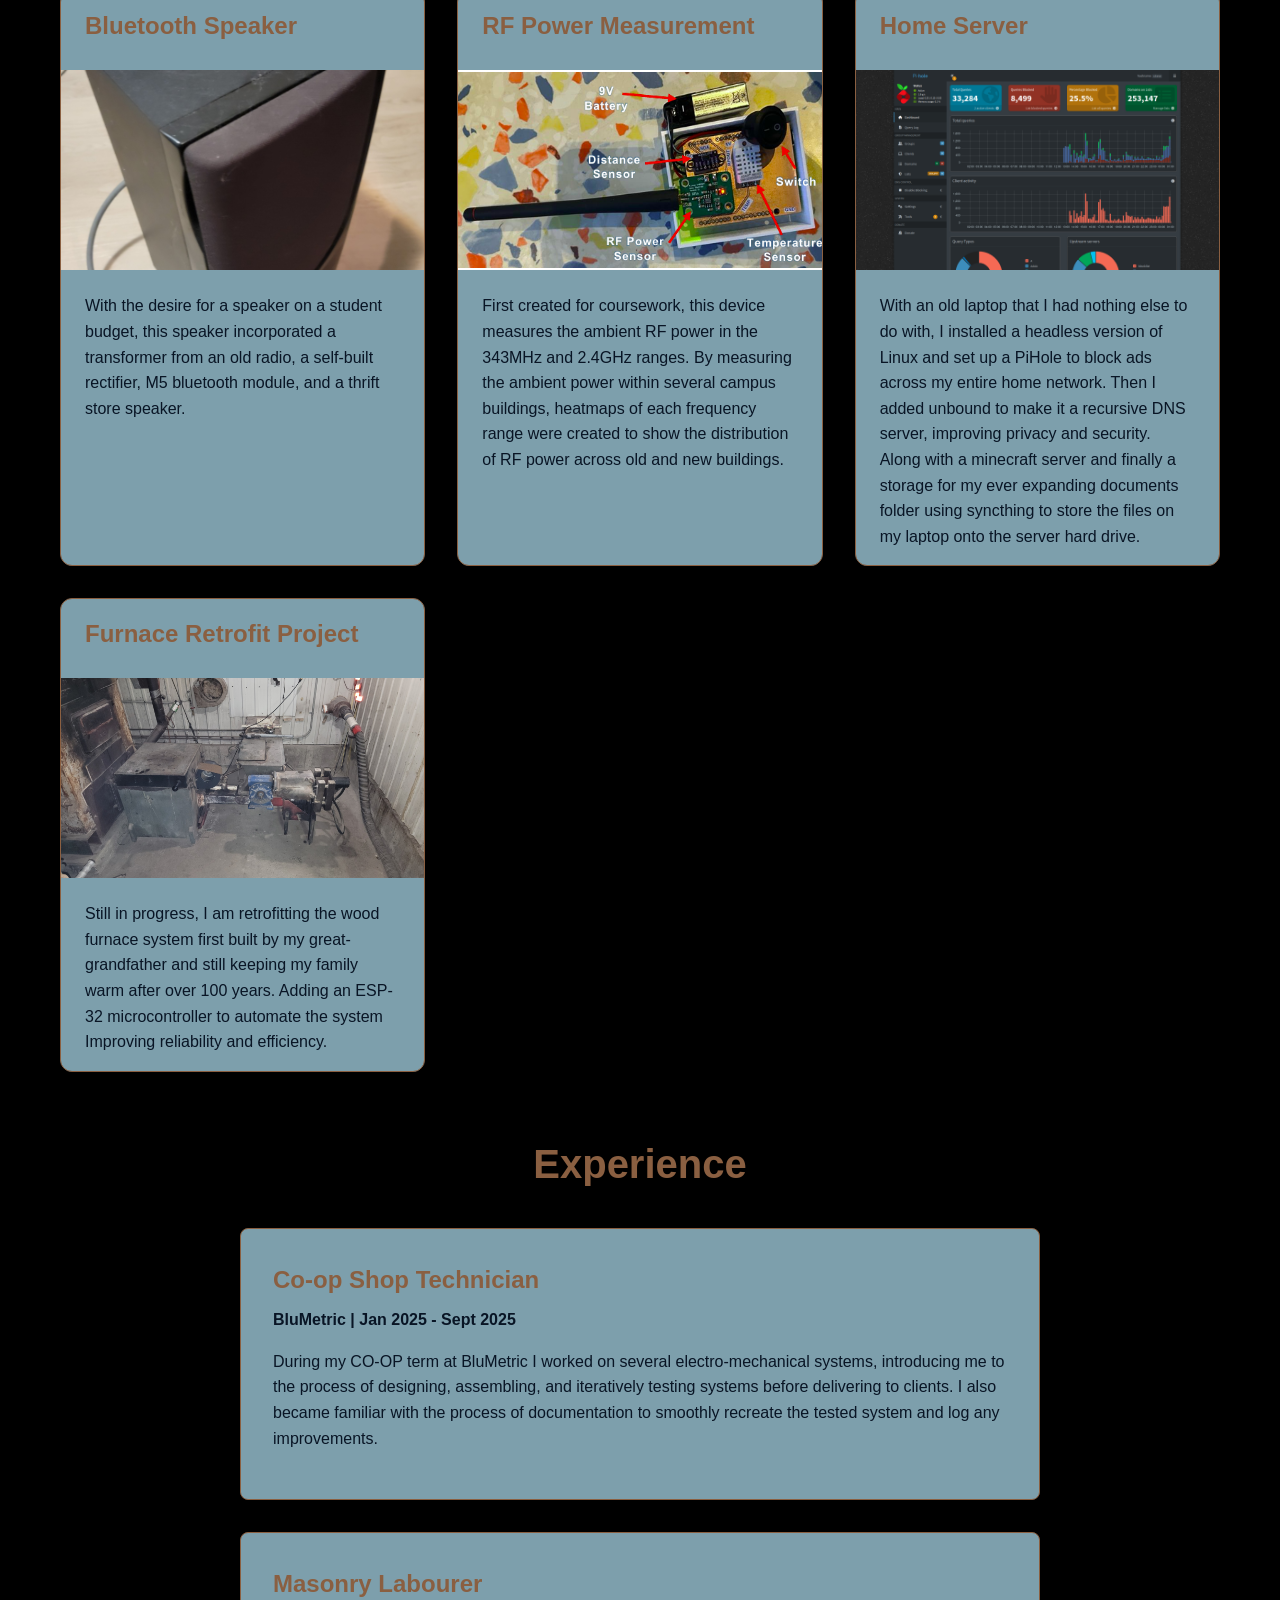
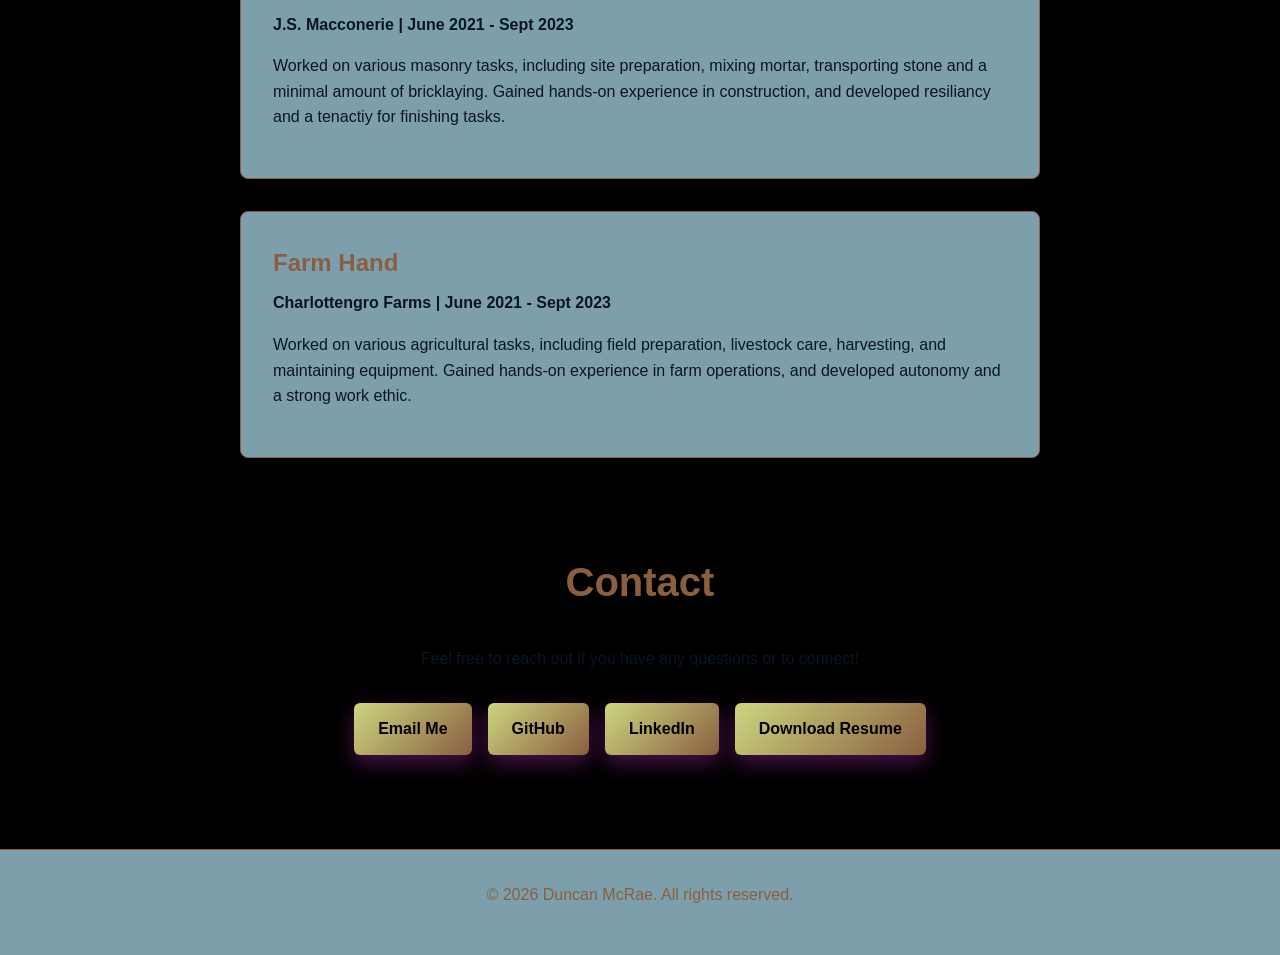
==== commit 3536ff92: "small image edit" ====
--- a/index.html
+++ b/index.html
@@ -31,8 +31,6 @@
 
     <!-- Main Content -->
     <main>
-        <!-- Hero Image -->
-        <section class="hero"></section>
 
         <!-- Hero Text -->
         <section id="home" class="hero-text">
@@ -42,6 +40,9 @@
                 <p class="subtitle">Welcome to my stake on the web!</p>
             </div>
         </section>
+
+        <!-- Hero Image -->
+        <section class="hero"></section>
 
         <!-- About Section -->
         <section id="about" class="about">
@@ -160,19 +161,12 @@
             </div>
         </section>
     </main>
-
-    <section id="resume" class="resume">
-        <embed src="/public/documents/Duncan McRae Resume.pdf" type="application/pdf" width="100%" height="600px" />
-    </section>
-
+    
     <!-- Footer -->
     <footer>
         <div class="container">
             <p>&copy; 2026 Duncan McRae. All rights reserved.</p>
         </div>
     </footer>
-
-    <!-- JavaScript -->
-    <script src="src/scripts/index.js"></script>
 </body>
 </html>
--- a/src/styles/style.css
+++ b/src/styles/style.css
@@ -37,7 +37,7 @@
 }
 
 section {
-    padding: 60px 0;
+    padding: 30px 0;
 }
 
 header {
@@ -93,13 +93,15 @@
 
 .hero {
     background: url('/public/images/mcrae gate.jpg') no-repeat center center/cover;
-    height: 400px;
-    position: relative;
+    width: 90%;
+    height: 80vh;
+    display: flex;
+    margin: 30px auto;
+    border-radius: 12px;
 }
 
 .hero-text {
     background-color: var(--b);
-    padding: 60px 0;
     text-align: center;
     position: relative;
 }
